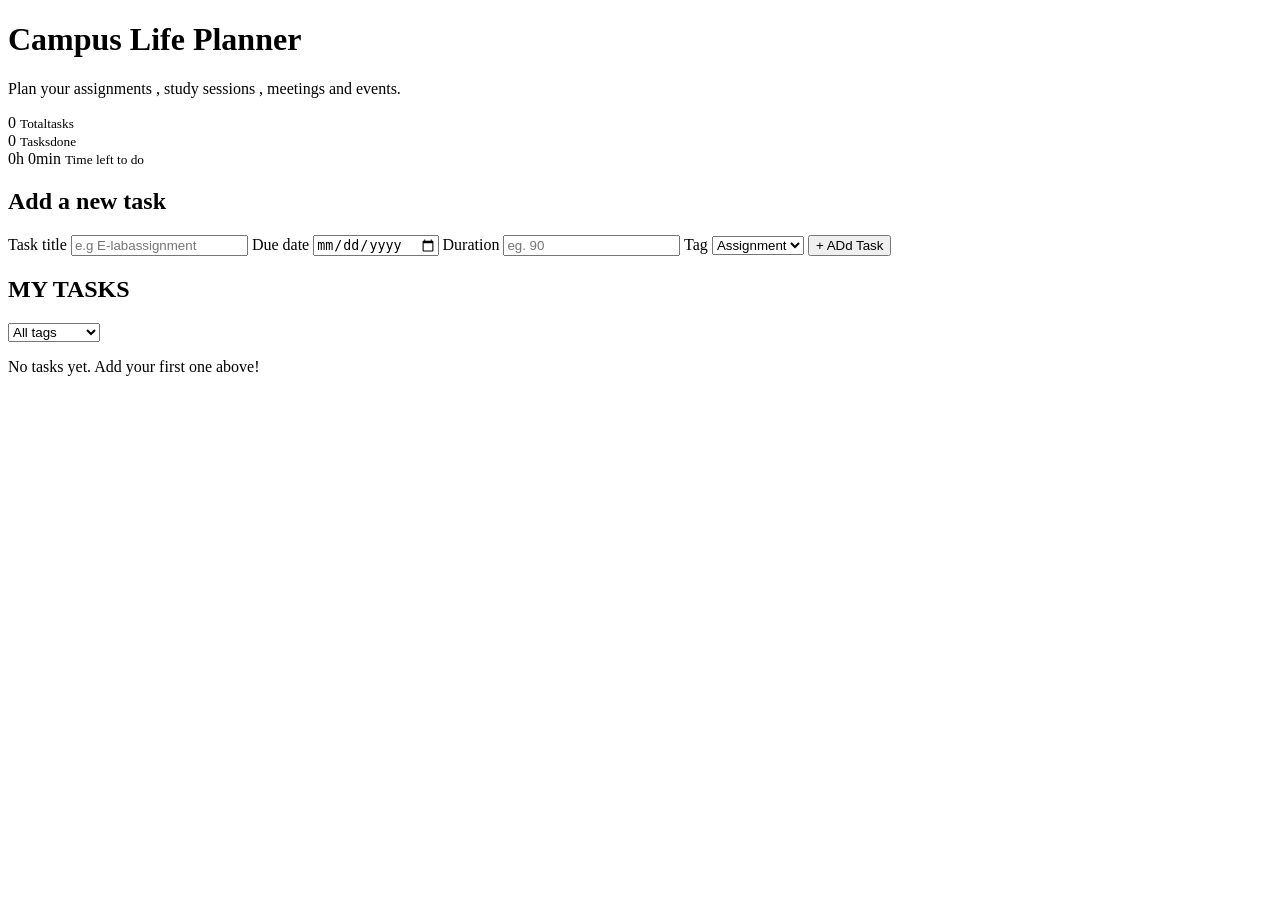
==== index.html @ 6c26cb6f "This is the Html" ====
<!DOCTYPE html>
<html lang="en">
<head>
    <meta charset="UTF-8">
    <meta name="viewport" content="width=device-width, initial-scale=1.0">
    <title>Campus Life Planner</title>
    <link rel="stylesheet" href="style.css " />
</head>   
<body>
      
     <header>
        <h1> Campus Life Planner</h1>
        <p>Plan your assignments , study sessions , meetings and events.</p>
     </header>
     <main>
        <section class="stats">
            <div class="stat-box">
                <span id="totalTasks">0</span>
                <small>Totaltasks</small> 
            </div>
            <div class="stat-box">
                <span id="Tasksdone">0</span>
                <small>Tasksdone</small>
            </div>
            <div class="stat-box">
                <span id="totalTime">0h 0min</span>
                <small>Time left to do</small>
            </div>
        </section>
        <section class="card"></section>
        <h2>Add a new task</h2>
        <form id="taskform">


            <label for="title">Task title</label>
            <input type="text" id="title" placeholder="e.g E-labassignment" required />
             

            <label for="dueDate">Due date</label>
            <input type="date" id="duedate" required />


            <label for="duration">Duration</label>
            <input type="number" id="duration"min="2" placeholder="eg. 90" required />
             

            <label for="tag">Tag</label>
            <select id="tag">
                <option value="Assignment">Assignment</option>
                <option value="Meeting">Meeting</option>
                <option value="Event">Event</option>
            </select>


            <button type="submit">+ ADd Task</button>
        </form>
    </section>

    <section class="card">
        <div class="list-header">
            <h2>MY TASKS</h2>
            <select id="filter">
                <option value="All">All tags</option>
                <option value="Assignment">Assignment</option>
                <option value="Study">Study</option>
                <option value="Meeting">Meeting</option>
                <option value="Event">Event</option>
         </select>
        </div>
        <ul id="taskList"></ul>
        <p id="emptyMessage">No tasks yet. Add your first one above!</p>
    </section>


     </main>


     <script src="'script.js"></script>
</body>
</html>
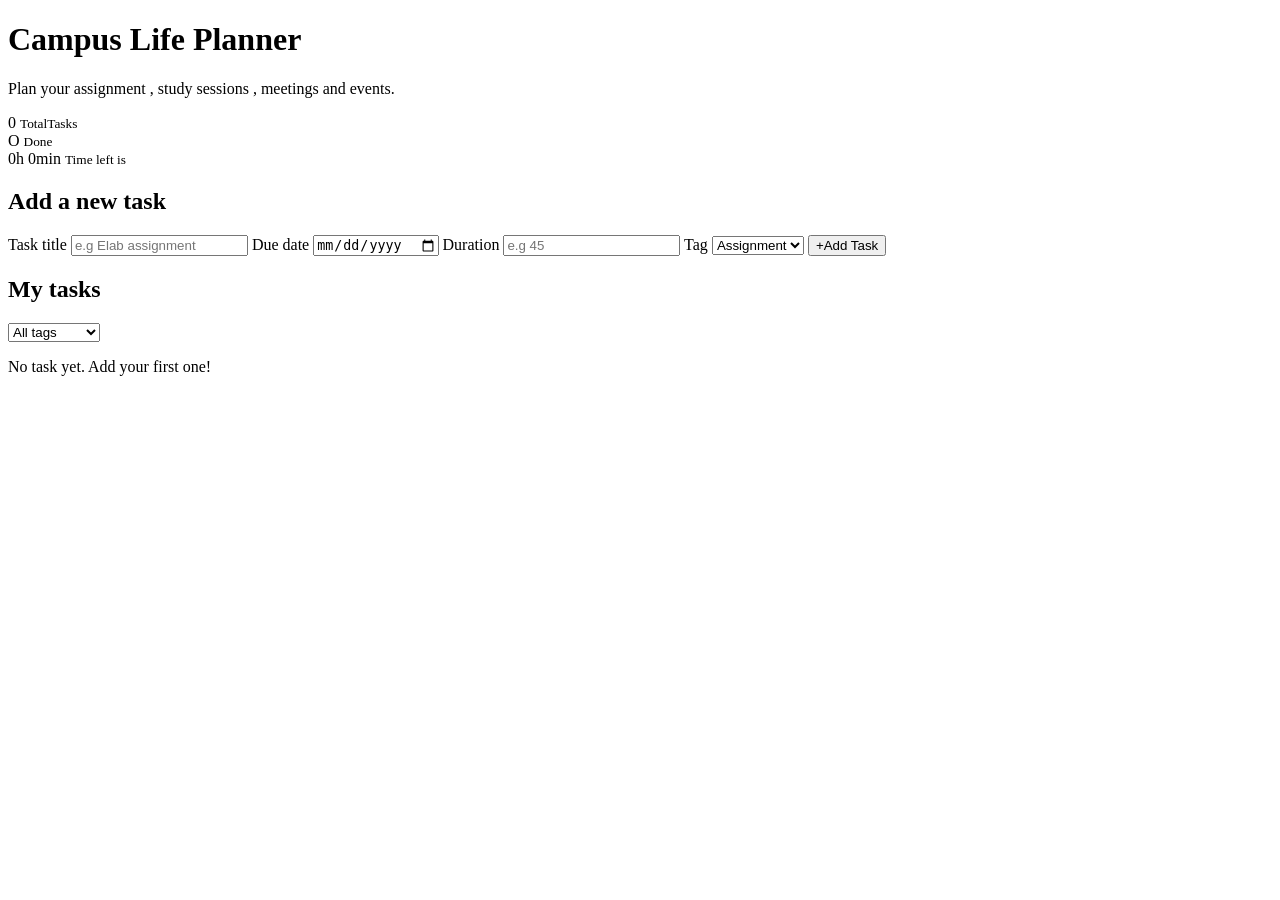
==== commit 45cef0a6: "This the main java script" ====
--- a/index.html
+++ b/index.html
@@ -1,80 +1,75 @@
 <!DOCTYPE html>
 <html lang="en">
 <head>
-    <meta charset="UTF-8">
-    <meta name="viewport" content="width=device-width, initial-scale=1.0">
-    <title>Campus Life Planner</title>
-    <link rel="stylesheet" href="style.css " />
-</head>   
+    <meta charset="UFT-8" />
+    <meta name="viewport" content="width=device-width, initial-scale=1.0" />
+    <title>CAMPUS LIFE PLANNER</title>
+    <link rel="stylesheet" href="style.css" />
+</head>
 <body>
-      
-     <header>
-        <h1> Campus Life Planner</h1>
-        <p>Plan your assignments , study sessions , meetings and events.</p>
-     </header>
-     <main>
+      <header>
+        <h1>Campus Life Planner</h1>
+        <p>Plan your assignment , study sessions , meetings and events.</p>
+      </header>
+
+      <main>
         <section class="stats">
             <div class="stat-box">
                 <span id="totalTasks">0</span>
-                <small>Totaltasks</small> 
+                <small>TotalTasks</small>
             </div>
-            <div class="stat-box">
-                <span id="Tasksdone">0</span>
-                <small>Tasksdone</small>
+            <div class="sta-box">
+                <span id="doneTasks">O</span>
+                <small>Done</small>
+    
             </div>
-            <div class="stat-box">
-                <span id="totalTime">0h 0min</span>
-                <small>Time left to do</small>
+            <div class="sta-box">
+                <span id="Totaltime">0h 0min </span>
+                <small>Time left is </small>
             </div>
         </section>
-        <section class="card"></section>
-        <h2>Add a new task</h2>
-        <form id="taskform">
+        <selection class="card">
+            <h2>Add a new task</h2>
+            <form id="taskForm">
 
 
-            <label for="title">Task title</label>
-            <input type="text" id="title" placeholder="e.g E-labassignment" required />
-             
+                <label for="title">Task title</label>
+                <input type="text" id="title" placeholder="e.g Elab assignment" required />
+                 
 
-            <label for="dueDate">Due date</label>
-            <input type="date" id="duedate" required />
+                <label for="Duedate">Due date</label>
+                <input type="date" id="duedate" required />
 
 
-            <label for="duration">Duration</label>
-            <input type="number" id="duration"min="2" placeholder="eg. 90" required />
-             
-
-            <label for="tag">Tag</label>
-            <select id="tag">
-                <option value="Assignment">Assignment</option>
-                <option value="Meeting">Meeting</option>
-                <option value="Event">Event</option>
-            </select>
+                <label for="duration">Duration</label>
+                <input type="number" id="duration" min="2" placeholder="e.g 45" required />
 
 
-            <button type="submit">+ ADd Task</button>
-        </form>
-    </section>
-
-    <section class="card">
-        <div class="list-header">
-            <h2>MY TASKS</h2>
-            <select id="filter">
-                <option value="All">All tags</option>
-                <option value="Assignment">Assignment</option>
-                <option value="Study">Study</option>
-                <option value="Meeting">Meeting</option>
-                <option value="Event">Event</option>
-         </select>
-        </div>
-        <ul id="taskList"></ul>
-        <p id="emptyMessage">No tasks yet. Add your first one above!</p>
-    </section>
-
-
-     </main>
-
-
-     <script src="'script.js"></script>
+                <label for="tag">Tag</label>
+                <select id="tag">
+                    <option value="Assignment">Assignment</option>
+                    <option value="Study">Study</option>
+                    <option value="Meeting">Meeting</option>
+                    <option value="Events">Event</option>
+                </select>
+                 <button type="submit">+Add Task</button>
+            </form>
+        </selection>
+        <section class="card">
+            <div class="list-header">
+                <h2>My tasks</h2>
+                <select id="filter">
+                    <option value="All">All tags</option>
+                    <option value="Assignment">Assignment</option>
+                    <option value="Study">Study</option>
+                    <option value="Meeting">Meeting</option>
+                    <option value="Event">Event</option>
+                </select>
+            </div>
+            <ul id="taskList"></ul>
+            <p id="emptyMessage">No task yet. Add your first one!</p>
+        </section>
+      </main>
+      <script src="script.js"></script>
 </body>
-</html>+</html>   
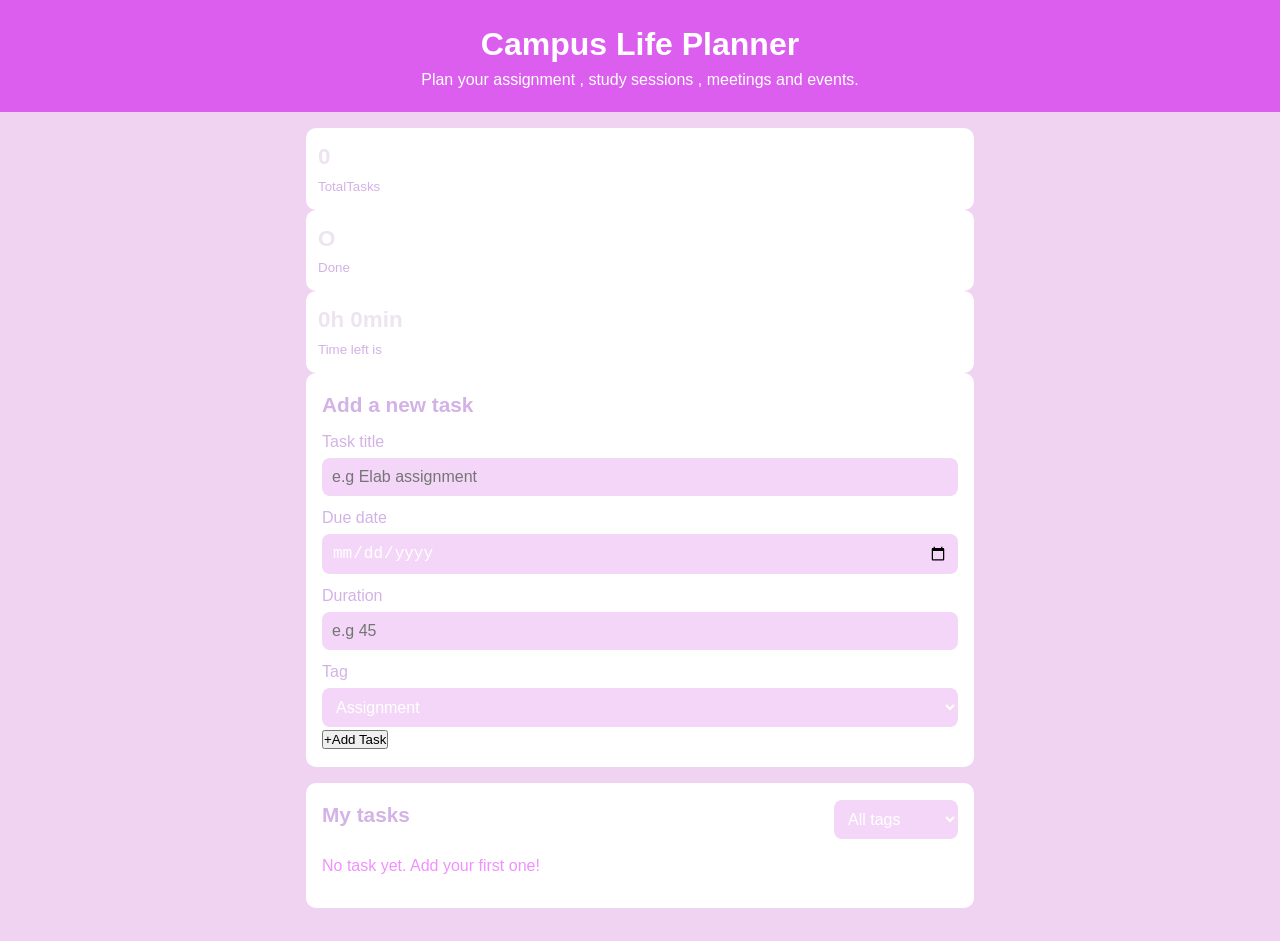
==== commit 437b83e7: "Update css" ====
--- a/index.html
+++ b/index.html
@@ -4,7 +4,7 @@
     <meta charset="UFT-8" />
     <meta name="viewport" content="width=device-width, initial-scale=1.0" />
     <title>CAMPUS LIFE PLANNER</title>
-    <link rel="stylesheet" href="style.css" />
+    <link rel="stylesheet" href="styles/style.css" />
 </head>
 <body>
       <header>
--- a/styles/style.css
+++ b/styles/style.css
@@ -0,0 +1,50 @@
+*{ box-sizing: border-box; margin : 0; padding: 0; }
+body{ font-family : Arial, sans-serif; background : #efd3f1; color: #d3b2e6; line-height: 1.5; }
+header{ background: #dc5eef; color: white; text-align: center; padding: 20px 16px; }
+
+main{ max-width: 700px; margin: 0 auto ; padding : 16px; }
+
+
+.stat-box, .sta-box{
+  flex:1;
+  background: white;
+  border-radius: 10px;
+  padding: 12px;
+  text-align: centre;
+
+}
+.stat-box span, .sta-box span { display : block; font-size: 1.4rem; font-weight: bold; color : #eee3f0;  }
+
+.card { display: block; background : white; border-radius: 10px; padding: 16px; margin-bottom: 16px;  }
+
+h2{ margin-bottom: 10px; font-size: 1.3rem; }
+
+
+label { display: block; margin: 10px 0 4px; font-wight: bold; }
+
+
+input, select{ 
+  width: 100%;
+  padding: 10px;
+  background: #f4d7f8;
+  color:white;
+  border:none;
+  border-radius: 8px;
+  font-size: 1rem;
+  cursor: pointer;
+
+}
+button:hover{ background: #dfbce8}
+ 
+
+.list-header { display : flex; justify-content: space-between; align-items: center; }
+.list-header select { width: auto ;  }
+ul { list-style: none;}
+li { padding : 10px 0; boder-bottom : 1px solid #eee; }
+#emptyMessage { text-allign: center; color: #f190fe; padding: 14px 0; }
+
+@media (max-width:480px){
+  .stats { flex-direction: column; }
+
+  
+}
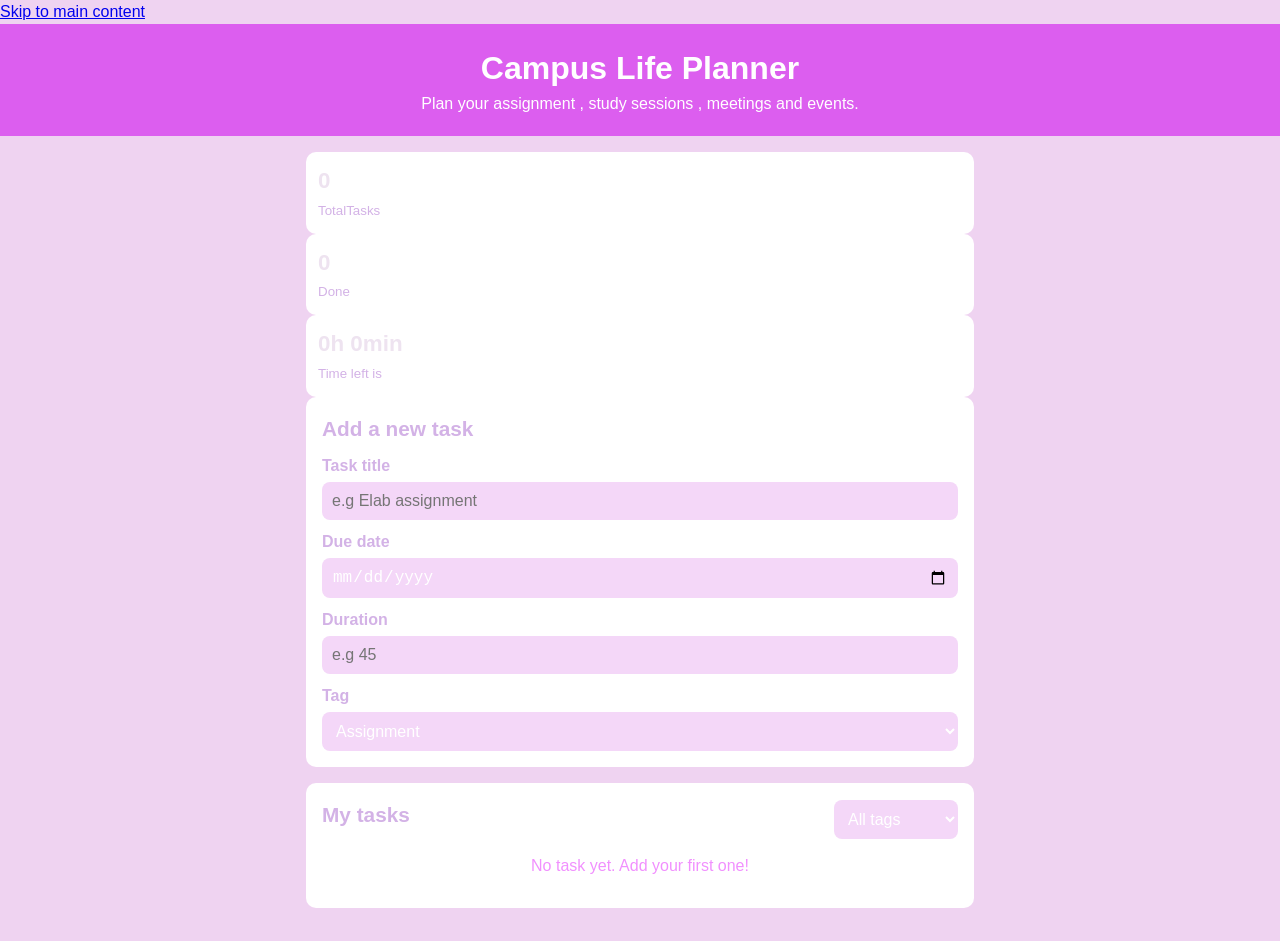
==== commit 93c352c5: "Update validators java script" ====
--- a/index.html
+++ b/index.html
@@ -7,19 +7,21 @@
     <link rel="stylesheet" href="styles/style.css" />
 </head>
 <body>
+    <a class="skip" href="#main">Skip to main content</a>
+
       <header>
         <h1>Campus Life Planner</h1>
         <p>Plan your assignment , study sessions , meetings and events.</p>
       </header>
 
-      <main>
-        <section class="stats">
+      <main id="main">
+        <section class="stats" aria-label="Summary">
             <div class="stat-box">
                 <span id="totalTasks">0</span>
                 <small>TotalTasks</small>
             </div>
             <div class="sta-box">
-                <span id="doneTasks">O</span>
+                <span id="doneTasks">0</span>
                 <small>Done</small>
     
             </div>
@@ -30,7 +32,8 @@
         </section>
         <selection class="card">
             <h2>Add a new task</h2>
-            <form id="taskForm">
+            <form id="taskForm" novalidate>
+                <input type="hidden" id="editId" />
 
 
                 <label for="title">Task title</label>
@@ -52,7 +55,9 @@
                     <option value="Meeting">Meeting</option>
                     <option value="Events">Event</option>
                 </select>
-                 <button type="submit">+Add Task</button>
+
+                 <button type="button" id="CancelEdit" hidden>Cancel</button>
+
             </form>
         </selection>
         <section class="card">
@@ -70,6 +75,7 @@
             <p id="emptyMessage">No task yet. Add your first one!</p>
         </section>
       </main>
-      <script src="script.js"></script>
+
+      <script type="module" src="scripts/main.js"></script>
 </body>
 </html>   
--- a/styles/style.css
+++ b/styles/style.css
@@ -20,7 +20,7 @@
 h2{ margin-bottom: 10px; font-size: 1.3rem; }
 
 
-label { display: block; margin: 10px 0 4px; font-wight: bold; }
+label { display: block; margin: 10px 0 4px; font-weight: bold; }
 
 
 input, select{ 
@@ -40,11 +40,11 @@
 .list-header { display : flex; justify-content: space-between; align-items: center; }
 .list-header select { width: auto ;  }
 ul { list-style: none;}
-li { padding : 10px 0; boder-bottom : 1px solid #eee; }
-#emptyMessage { text-allign: center; color: #f190fe; padding: 14px 0; }
+li { padding : 10px 0; border-bottom : 1px solid #eee; }
+#emptyMessage { text-align: center; color: #f190fe; padding: 14px 0; }
 
 @media (max-width:480px){
   .stats { flex-direction: column; }
 
-  
+
 }
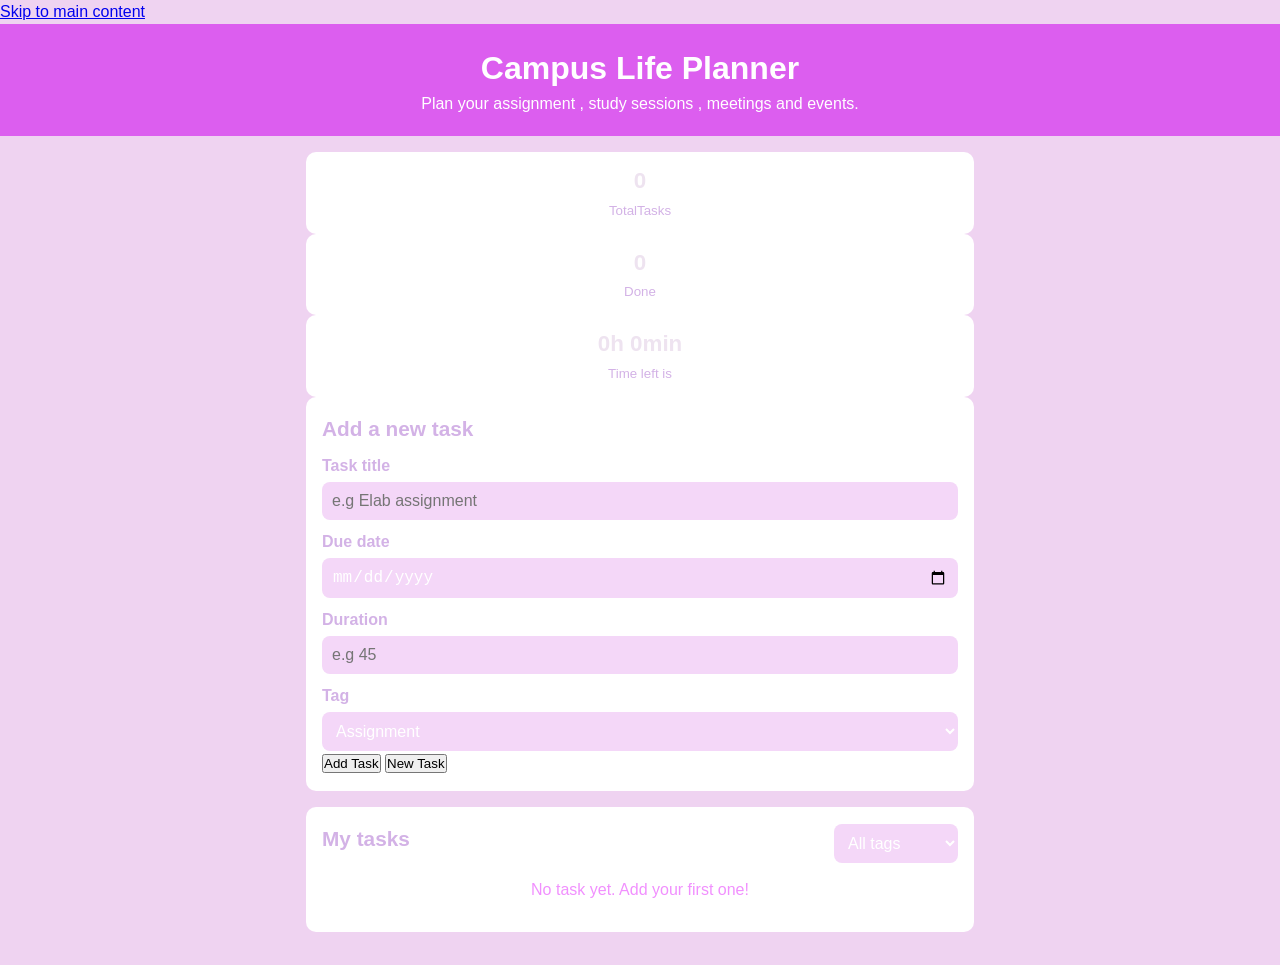
==== commit 2c04d903: "Update index again" ====
--- a/index.html
+++ b/index.html
@@ -20,17 +20,17 @@
                 <span id="totalTasks">0</span>
                 <small>TotalTasks</small>
             </div>
-            <div class="sta-box">
+            <div class="stat-box">
                 <span id="doneTasks">0</span>
                 <small>Done</small>
     
             </div>
-            <div class="sta-box">
-                <span id="Totaltime">0h 0min </span>
+            <div class="stat-box">
+                <span id="totalTime">0h 0min </span>
                 <small>Time left is </small>
             </div>
         </section>
-        <selection class="card">
+        <section class="card">
             <h2>Add a new task</h2>
             <form id="taskForm" novalidate>
                 <input type="hidden" id="editId" />
@@ -40,12 +40,12 @@
                 <input type="text" id="title" placeholder="e.g Elab assignment" required />
                  
 
-                <label for="Duedate">Due date</label>
-                <input type="date" id="duedate" required />
+                <label for="dueDate">Due date</label>
+                <input type="date" id="dueDate" required />
 
 
                 <label for="duration">Duration</label>
-                <input type="number" id="duration" min="2" placeholder="e.g 45" required />
+                <input type="number" id="duration" min="0" placeholder="e.g 45" required />
 
 
                 <label for="tag">Tag</label>
@@ -53,17 +53,29 @@
                     <option value="Assignment">Assignment</option>
                     <option value="Study">Study</option>
                     <option value="Meeting">Meeting</option>
-                    <option value="Events">Event</option>
+                    <option value="Event">Event</option>
                 </select>
 
+                <input type="hidden" id=" editId" />
+
+            
+                 <p class="error" id="titleError"></p>
+                 <p class="error" id="dateError"></p>
+                 <p class="error" id="durationError"></p>
+                 <p class="error" id="tagError"></p>
+
+
+                <button type=" submit" id="SaveBtn">Add Task</button>
+                <button type=" button" id="'newTask">New Task</button>
                  <button type="button" id="CancelEdit" hidden>Cancel</button>
+                 <p id="formStatus" role="status" aria-live="polite"></p>
 
             </form>
-        </selection>
+        </section>
         <section class="card">
             <div class="list-header">
                 <h2>My tasks</h2>
-                <select id="filter">
+                <select id=" ">
                     <option value="All">All tags</option>
                     <option value="Assignment">Assignment</option>
                     <option value="Study">Study</option>
--- a/styles/style.css
+++ b/styles/style.css
@@ -5,15 +5,15 @@
 main{ max-width: 700px; margin: 0 auto ; padding : 16px; }
 
 
-.stat-box, .sta-box{
+.stat-box {
   flex:1;
   background: white;
   border-radius: 10px;
   padding: 12px;
-  text-align: centre;
+  text-align: center;
 
 }
-.stat-box span, .sta-box span { display : block; font-size: 1.4rem; font-weight: bold; color : #eee3f0;  }
+.stat-box span  { display : block; font-size: 1.4rem; font-weight: bold; color : #eee3f0;  }
 
 .card { display: block; background : white; border-radius: 10px; padding: 16px; margin-bottom: 16px;  }
 
@@ -31,7 +31,6 @@
   border:none;
   border-radius: 8px;
   font-size: 1rem;
-  cursor: pointer;
 
 }
 button:hover{ background: #dfbce8}
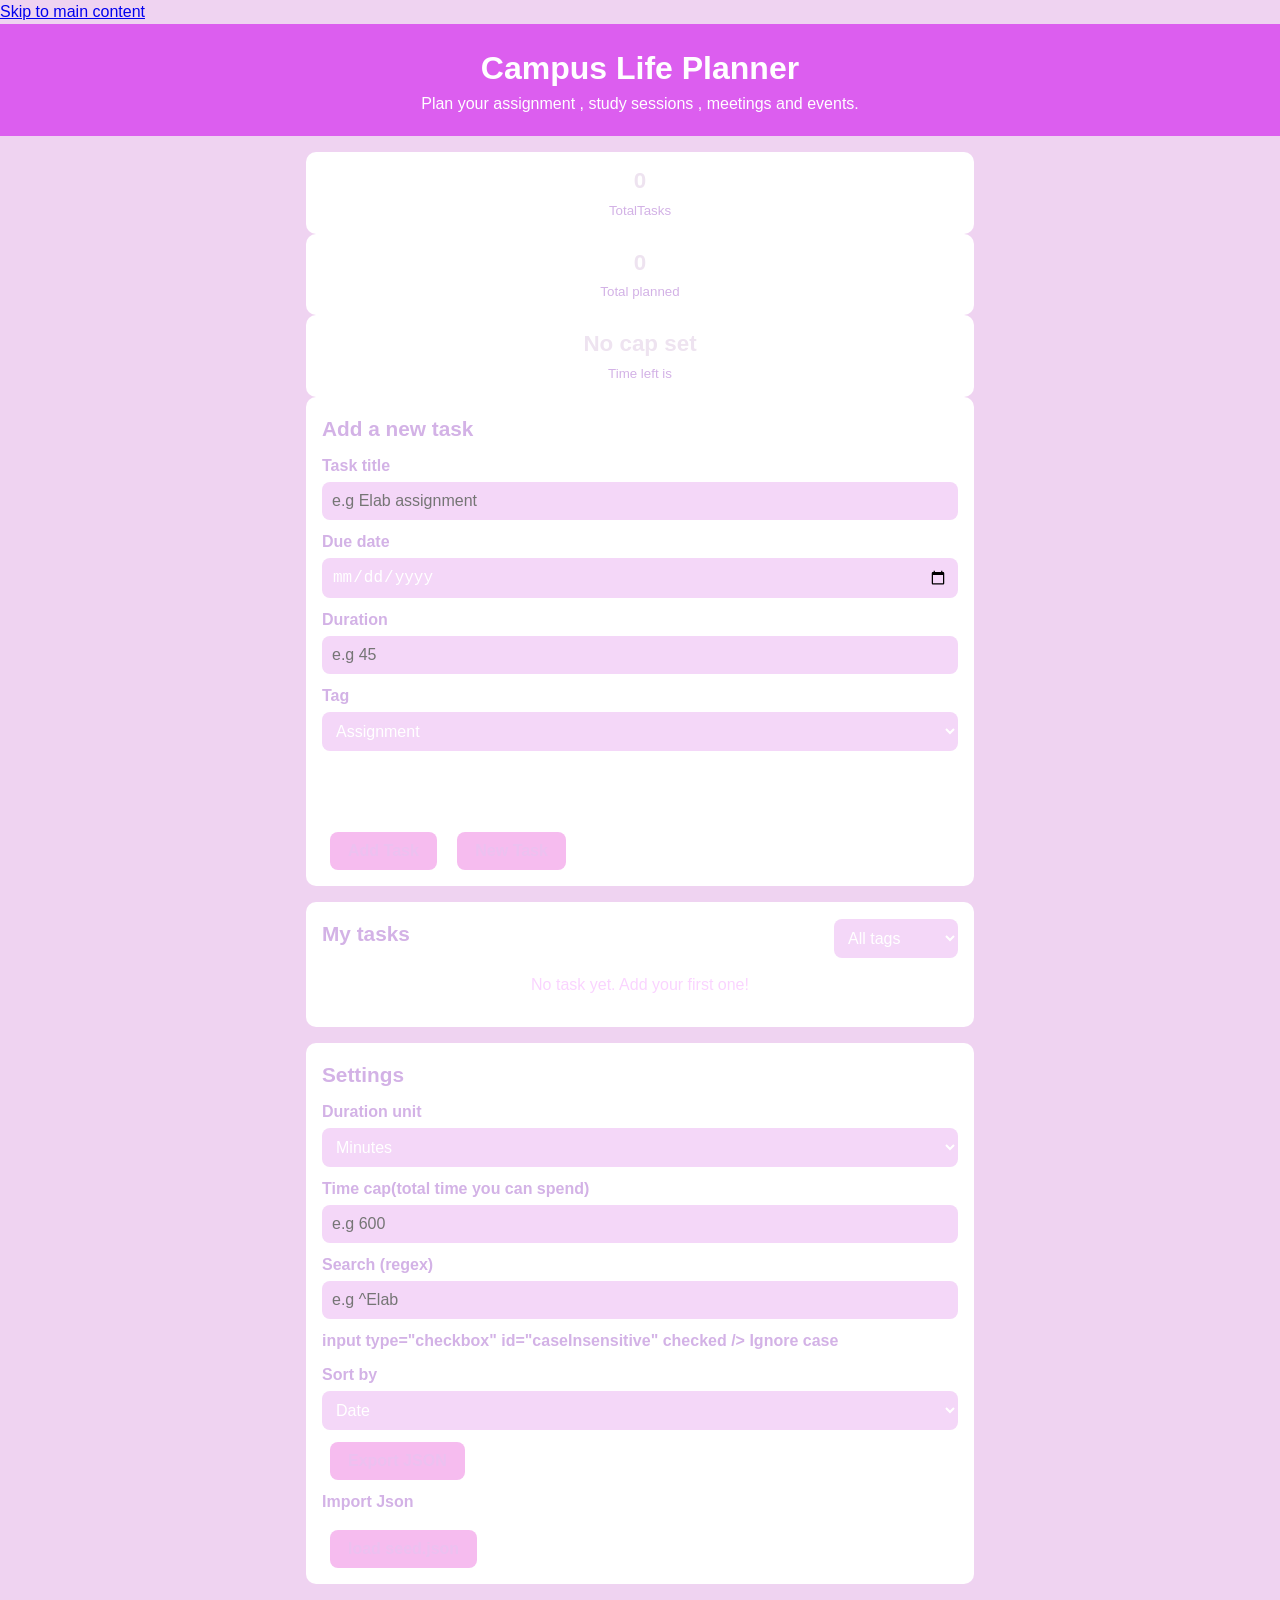
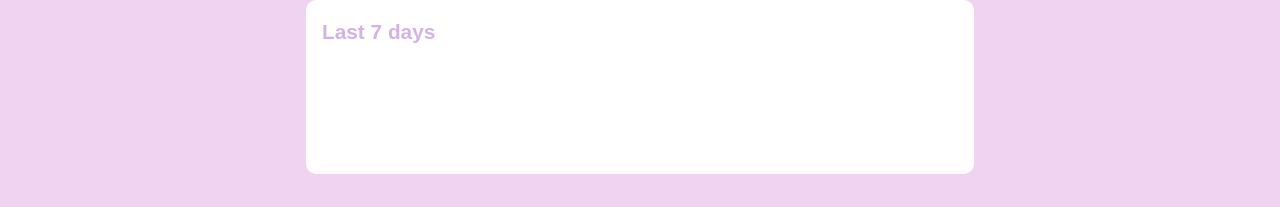
==== commit 8aca10c0: "Update main js" ====
--- a/index.html
+++ b/index.html
@@ -21,12 +21,12 @@
                 <small>TotalTasks</small>
             </div>
             <div class="stat-box">
-                <span id="doneTasks">0</span>
-                <small>Done</small>
+                <span id="sumDuration">0</span>
+                <small>Total planned</small>
     
             </div>
             <div class="stat-box">
-                <span id="totalTime">0h 0min </span>
+                <span id="timeLeft">No cap set </span>
                 <small>Time left is </small>
             </div>
         </section>
@@ -72,6 +72,7 @@
 
             </form>
         </section>
+
         <section class="card">
             <div class="list-header">
                 <h2>My tasks</h2>
@@ -86,6 +87,43 @@
             <ul id="taskList"></ul>
             <p id="emptyMessage">No task yet. Add your first one!</p>
         </section>
+        <section class="card">
+            <h2>Settings</h2>
+
+
+            <label for="'unit">Duration unit</label>
+            <select id ="unit">
+                <option value="minutes">Minutes</option>
+                <option value="hours">Hours</option>
+            </select>
+           
+
+            <label for="cap">Time cap(total time you can spend)</label>
+            <input type="number" id="cap" min="0" step="any" placeholder="e.g 600" />
+            <p id="capStatus" role="status" aria-live="polite"></p>
+
+            <label for "search">Search (regex)</label>
+            <input type=" text" id="search" placeholder="e.g ^Elab " />
+            <label>input type="checkbox" id="caseInsensitive" checked /> Ignore case </label>
+            <p id="searchStatus" role="status"  aria-live="polite"></p>
+
+            <label for="sortKey">Sort by</label>
+            <select id=" sortKey">
+                <option value="date">Date</option>
+                <option value="title">Title</option>
+                <option value="duration">Duration</option>
+            </select>
+            <button type="button" id="exportBtn">Export JSON</button>
+            <label for="importFile">Import Json</label>
+            <imput type="file" id="importFile" accept="application/json" />
+            <button type="button" id="loadseed">load seed.json</button>
+            <p id="settingsStatus" role="status" aria-live="polite"></p>
+        </section>
+
+        <section class="card">
+            <h2>Last 7 days</h2>
+            <div id="chart" style="display:flex; align-items:flex-end; gap: 6px; height:100px;"></div>
+        </section>
       </main>
 
       <script type="module" src="scripts/main.js"></script>
--- a/styles/style.css
+++ b/styles/style.css
@@ -33,17 +33,51 @@
   font-size: 1rem;
 
 }
-button:hover{ background: #dfbce8}
- 
+
 
 .list-header { display : flex; justify-content: space-between; align-items: center; }
 .list-header select { width: auto ;  }
 ul { list-style: none;}
 li { padding : 10px 0; border-bottom : 1px solid #eee; }
-#emptyMessage { text-align: center; color: #f190fe; padding: 14px 0; }
+#emptyMessage { text-align: center; color: #fad4ff; padding: 14px 0; }
 
 @media (max-width:480px){
   .stats { flex-direction: column; }
 
 
-}+}
+/*=========================================
+  BUTTONS AND ERROR MESSAGES
+  ========================================= */
+
+
+/* Base style shared by evey button on the page */
+
+button {
+  margin: 12px 8px 00;
+  padding: 10px 18px;
+  background:#f6bcef;
+  color : #ecc1f0;
+  border: none;
+  border-radius: 8px;
+  font-size: 1rem;
+  font-weight: bold;
+  cursor: pointer;
+
+}
+/* Lighter pink when the mouse is over a button */
+button:hover { background: #f8f7f9; }
+/* Dark outline when a button is reached with the Tab key (keyboard users) */
+button:focus-visible { outline: 3px solid #d0c9d0; outline-offset: 2px; }
+
+
+#newTask, #cancelEdit {
+  background: #b5aeb6;
+}
+#newTask:hover, #cancelEdit:hover { background: #dfbce8; }
+
+
+[hidden] { display: none !important; }
+
+.error { color:#f6bcef; font-size: 0.9rem; min-height: 1.2em; }
+#formStatus { margin-top : 8 px; color: #f9caf8; }
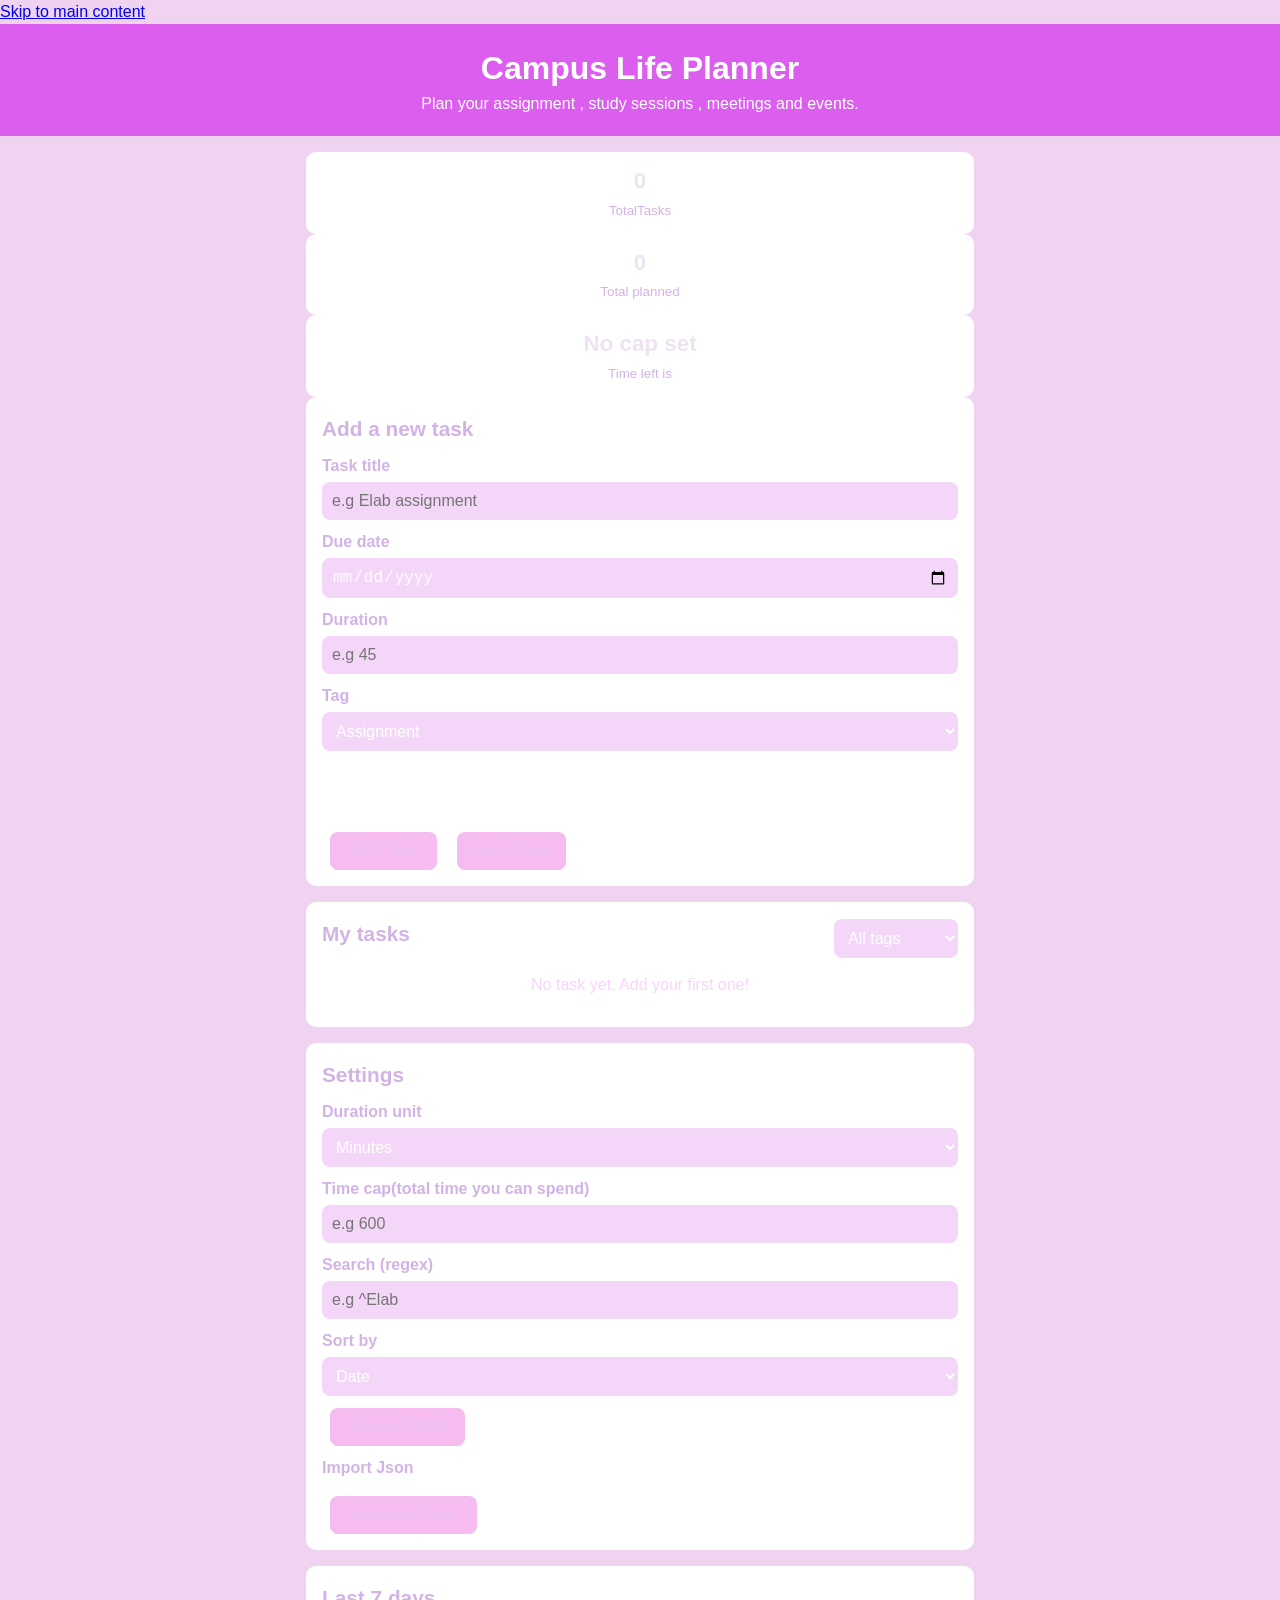
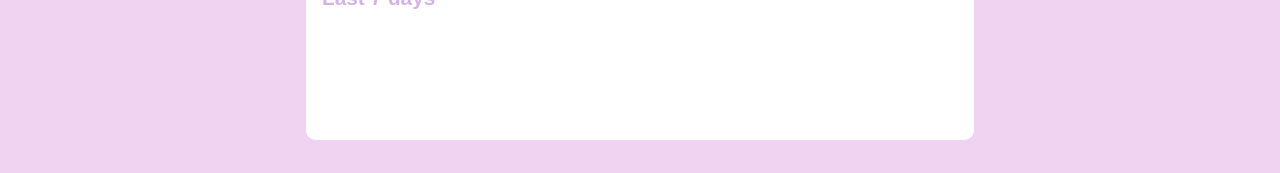
==== commit e8ebfccb: "Add the demo video" ====
--- a/index.html
+++ b/index.html
@@ -104,7 +104,8 @@
 
             <label for "search">Search (regex)</label>
             <input type=" text" id="search" placeholder="e.g ^Elab " />
-            <label>input type="checkbox" id="caseInsensitive" checked /> Ignore case </label>
+
+            
             <p id="searchStatus" role="status"  aria-live="polite"></p>
 
             <label for="sortKey">Sort by</label>
